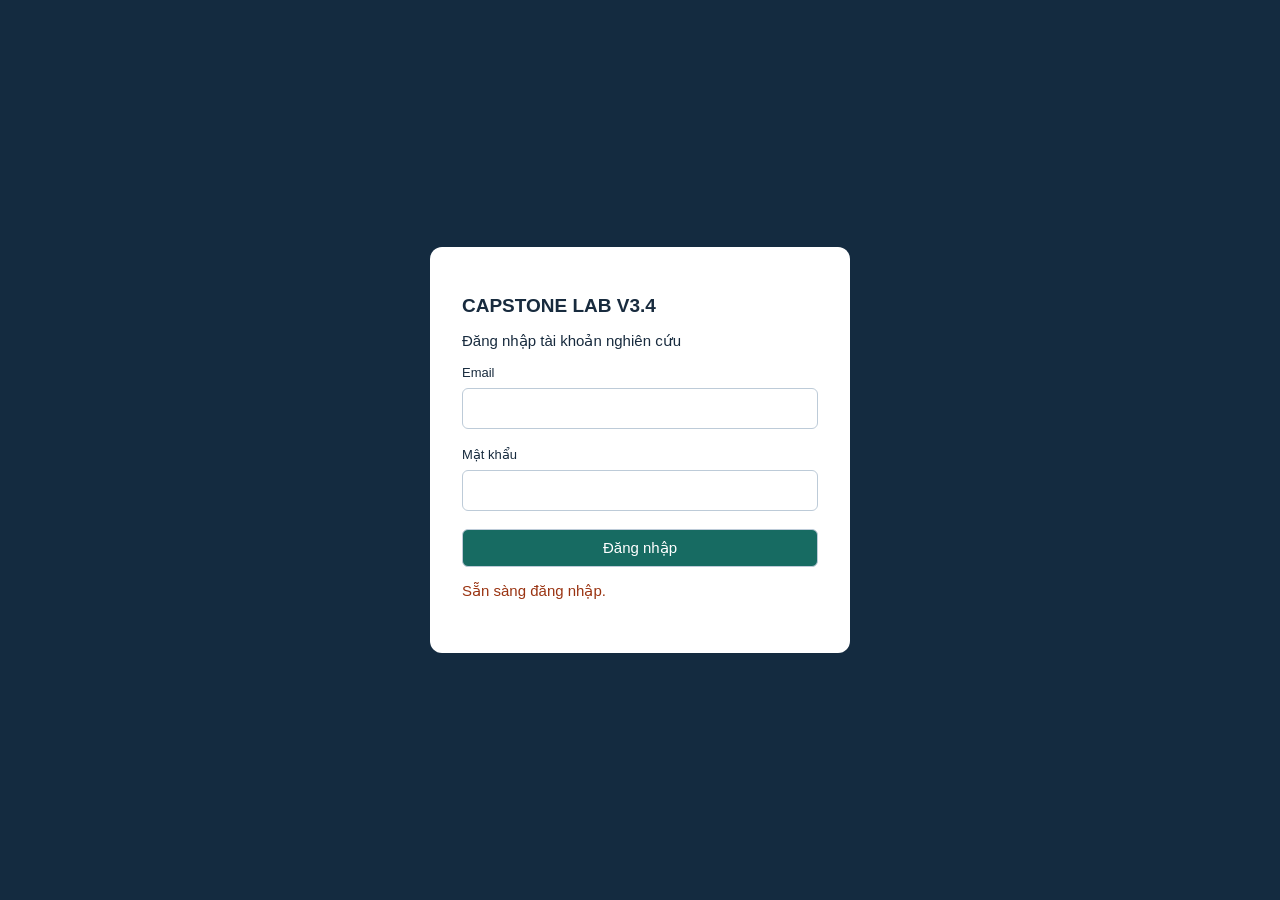
==== capstone-lab/index.html @ 10059aef "Restructure site into project workspace and extract CAPSTONE assets" ====
<!doctype html><html lang="vi"><meta charset="utf-8"><meta name="viewport" content="width=device-width,initial-scale=1"><title>CAPSTONE LAB V3.4</title><link rel="stylesheet" href="assets/base.css"><link rel="stylesheet" href="assets/math.css"><link rel="stylesheet" href="assets/cloud.css"><script src="src/core/error-handler.js"></script><div id="cloudGate"><form id="cloudLogin"><h2>CAPSTONE LAB V3.4</h2><p>Đăng nhập tài khoản nghiên cứu</p><label>Email<input id="cloudEmail" type="email" required autocomplete="username"></label><label>Mật khẩu<input id="cloudPassword" type="password" required autocomplete="current-password"></label><button id="cloudSubmit" type="button">Đăng nhập</button><p id="cloudMessage" role="status" aria-live="polite">Sẵn sàng đăng nhập.</p></form></div><aside><h2>CAPSTONE LAB <small>V3.4</small></h2><p>SOFT SENSOR / RESEARCH WORKSPACE</p><nav id="nav"></nav></aside><main><div class="muted">ĐỒ ÁN TỐT NGHIỆP · WORKSPACE</div><h1 id="title"></h1><div class="notice"><span id="cloudStatus">Chưa đăng nhập</span> <button id="cloudSync">Đồng bộ ngay</button> <button id="cloudBackup">Sao lưu đám mây</button> <button id="cloudList">Danh sách sao lưu</button> <button id="cloudLogout">Đăng xuất</button><div id="cloudVersions"></div></div><div id="view"></div></main><script src="src/core/math-config.js"></script><script src="vendor/mathjax.js"></script><script src="src/core/workspace.js"></script><script src="src/cloud/sync.js"></script></html>
---- capstone-lab/assets/base.css ----
*{box-sizing:border-box}body{margin:0;background:#f4f6f8;color:#182b3e;font:15px Arial,sans-serif}aside{background:#142b40;color:white;padding:26px;position:fixed;width:230px;height:100vh}aside h2{margin:0}aside p{color:#a9c1d3;font-size:12px}nav button{display:block;width:100%;text-align:left;background:none;color:#d7e5ef;border:0;padding:13px;border-radius:7px;margin:4px 0}nav button:hover,nav button.active{background:#29465f;color:white}main{margin-left:230px;padding:32px;max-width:1500px}h1{font-size:28px;margin:8px 0}h2{font-size:19px}small,.muted{color:#607487}section,.tile{background:white;border:1px solid #dbe3eb;border-radius:10px;padding:20px;margin:16px 0}.grid{display:grid;grid-template-columns:repeat(4,1fr);gap:12px}.tile{margin:0}.num{font-size:30px;font-weight:700;margin:8px 0}button,select,input{font:inherit;border:1px solid #bdcbd8;border-radius:6px;padding:9px;background:white;color:#182b3e}button{cursor:pointer}.primary{background:#176b62;color:white;border:0}table{border-collapse:collapse;width:100%;font-variant-numeric:tabular-nums}th,td{border:1px solid #cbd6df;padding:10px;text-align:center;overflow-wrap:anywhere}th{background:#eaf0f5;font-size:12px}td input{width:100%;min-width:75px;background:#eef7ff}progress{width:100%;accent-color:#16836b}label{display:inline-grid;gap:6px;margin:8px 12px 8px 0;font-size:13px}.scroll{overflow:auto}.notice{background:#fff4db;padding:12px;border-radius:7px;font-size:13px}svg{max-width:100%;height:auto}.bar{display:flex;gap:10px;flex-wrap:wrap;align-items:center} @media(max-width:800px){aside{position:static;width:auto;height:auto}nav{display:flex;overflow:auto}nav button{white-space:nowrap;width:auto}main{margin:0;padding:15px}.grid{grid-template-columns:repeat(2,1fr)}}

.labgrid{display:grid;grid-template-columns:minmax(280px,1fr) minmax(320px,1.3fr);gap:18px;align-items:start}.labgrid section{margin:0}.guide{position:sticky;top:16px}.eyebrow{font-size:11px;letter-spacing:1.4px;font-weight:700;color:#176b62}.step{border-left:3px solid #176b62;padding:10px 14px;background:#f0f7f6;margin:12px 0}.step p{margin:6px 0}.field{display:grid;gap:5px;margin:12px 0}.field input{width:100%;background:#eef7ff}.field small{line-height:1.5}.result{background:#edf5f4;padding:12px;border-radius:8px}.result strong{font-size:22px}details{border-top:1px solid #dbe3eb;padding:12px 0}summary{cursor:pointer;font-weight:600}button:active{transform:scale(.98)}button:focus-visible,input:focus-visible,select:focus-visible{outline:3px solid #70a9d5;outline-offset:2px}button:disabled{opacity:.45;cursor:not-allowed} .checklist label{display:flex;align-items:center;gap:8px}.checklist input{width:auto}.stagebar{display:flex;gap:5px;margin:14px 0}.stagebar button{flex:1;padding:7px 2px;font-size:12px}.diagram{background:#f5f8fb;border:1px solid #dbe3eb;border-radius:8px;padding:8px}.diagram svg{display:block;width:100%}.warn{color:#9a3412}.ok{color:#176b62} @media(max-width:950px){.labgrid{grid-template-columns:1fr}.guide{position:static}} @media(prefers-reduced-motion:reduce){button:active{transform:none}} 
.geometry-pair{display:grid;grid-template-columns:minmax(0,1fr) minmax(0,1fr);gap:24px;align-items:center}.geometry-pair svg{display:block;margin:auto}.geometry-pair small{display:block;line-height:1.5}.geometry-pair td{font-size:13px}@media(max-width:950px){.geometry-pair{grid-template-columns:1fr}} svg text{font-family:Arial,sans-serif}.pair25{display:grid;grid-template-columns:minmax(0,1fr) minmax(0,1fr);gap:18px;align-items:start}.pair25 .scroll{max-height:420px}.module25{border-top:3px solid #176b62}.module25 h3{font-size:15px}.module25 textarea{width:100%;font:inherit;border:1px solid #bdcbd8;padding:10px;border-radius:6px}.module25 td:last-child{text-align:left}.module25 svg{background:white}.subnav{position:sticky;top:0;background:#f4f6f8;padding:10px 0;z-index:2}@media(max-width:1100px){.pair25{grid-template-columns:1fr}}@media print{aside,.subnav,button,.notice{display:none!important}main{margin:0;padding:0}.scroll{max-height:none!important;overflow:visible}.module25{break-inside:avoid}body{background:white}}  .overview28{background:#eaf3f2;border:1px solid #c4dbd7;border-radius:10px;padding:16px;margin:16px 0}.overview28 p{margin:8px 0;font-size:13px}.status28{color:#176b62}.fold28{background:white;border:1px solid #dbe3eb;border-radius:8px;margin:8px 0;padding:0}.fold28>summary{padding:14px 16px;display:flex;align-items:center;gap:10px;list-style:none}.fold28>summary::-webkit-details-marker{display:none}.fold28>summary:before{content:'›';font-size:22px;color:#176b62;line-height:1}.fold28[open]>summary:before{transform:rotate(90deg)}.fold28>summary>span{flex:1}.fold28>summary>small{font-weight:400;text-align:right}.fold28[open]>summary{border-bottom:1px solid #dbe3eb;background:#f5f9f9}.foldbody28{padding:12px 16px;min-width:0}.foldbody28>section{border:0;margin:0;padding:4px 0}.foldbody28>section.module25>h2{display:none}@media(max-width:650px){.fold28>summary{flex-wrap:wrap}.fold28>summary>small{width:100%;text-align:left;padding-left:20px}} @media print{.overview28{display:none}}
---- capstone-lab/assets/math.css ----
mjx-assistive-mml{position:absolute!important;width:1px!important;height:1px!important;padding:0!important;margin:-1px!important;overflow:hidden!important;clip:rect(0,0,0,0)!important;white-space:nowrap!important;border:0!important}span[data-math291],span[data-math291] mjx-container{display:inline!important;white-space:nowrap!important;margin:0!important}span[data-math291] svg{display:inline-block!important;max-width:none!important;vertical-align:middle}.field>span[data-math291]{display:inline!important}.num{overflow-wrap:normal;font-size:clamp(18px,2.2vw,30px)}.num mjx-container svg{max-width:100%!important}
---- capstone-lab/assets/cloud.css ----
#cloudGate{position:fixed;inset:0;background:#142b40;z-index:99999;display:grid;place-items:center}#cloudGate[hidden]{display:none}#cloudLogin{background:white;padding:32px;border-radius:12px;width:min(420px,94vw)}#cloudLogin label{display:block;margin:12px 0;width:100%}#cloudSubmit{display:block;width:100%;background:#176b62;color:white;margin-top:16px}#cloudMessage{min-height:24px;color:#9a3412}#cloudLogin input{display:block;width:100%;margin:8px 0 18px;padding:12px}#cloudMessage{overflow-wrap:anywhere}#cloudVersions button{margin:4px}
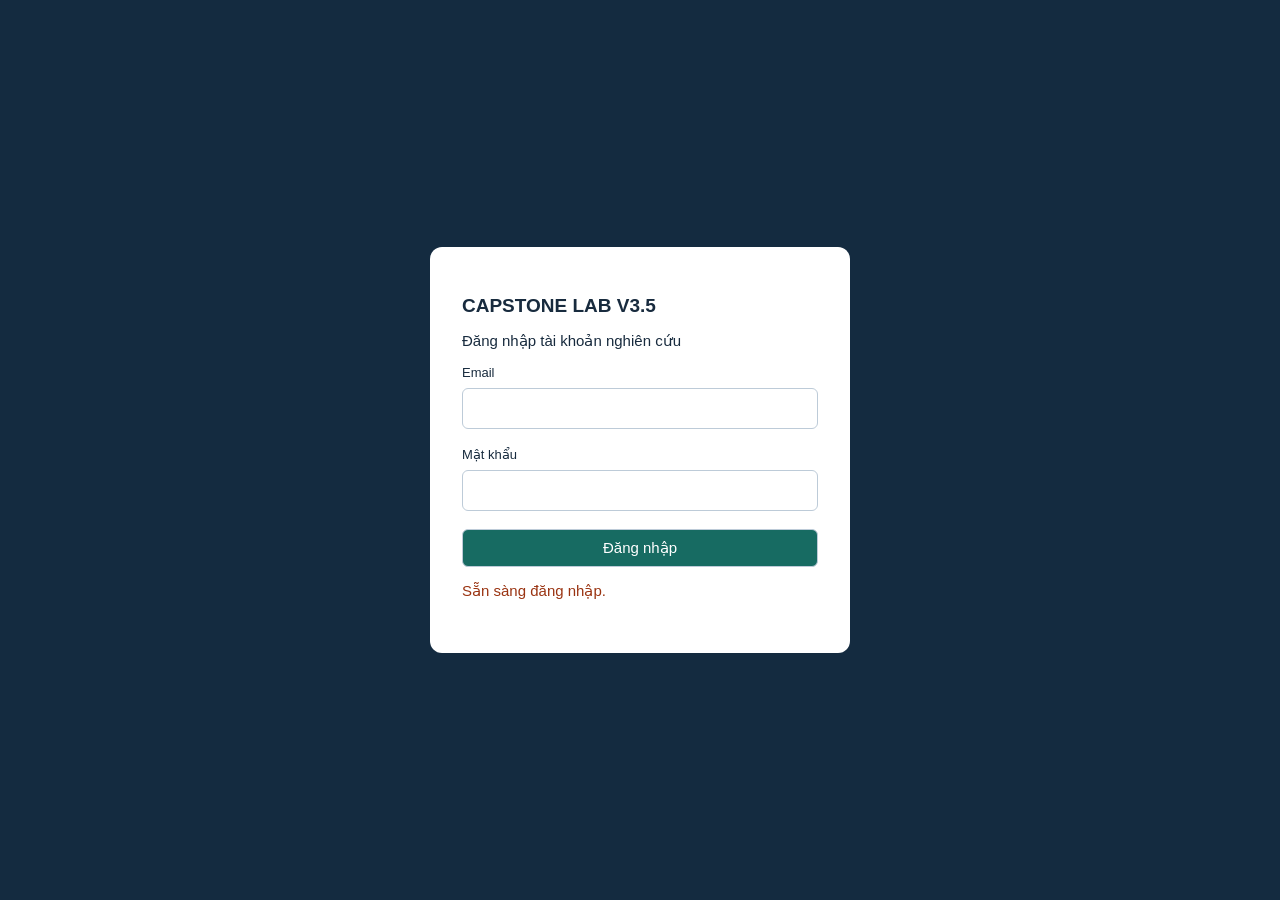
==== commit b8b88eec: "Split CAPSTONE workspace into functional source modules" ====
--- a/capstone-lab/index.html
+++ b/capstone-lab/index.html
@@ -1 +1,28 @@
-<!doctype html><html lang="vi"><meta charset="utf-8"><meta name="viewport" content="width=device-width,initial-scale=1"><title>CAPSTONE LAB V3.4</title><link rel="stylesheet" href="assets/base.css"><link rel="stylesheet" href="assets/math.css"><link rel="stylesheet" href="assets/cloud.css"><script src="src/core/error-handler.js"></script><div id="cloudGate"><form id="cloudLogin"><h2>CAPSTONE LAB V3.4</h2><p>Đăng nhập tài khoản nghiên cứu</p><label>Email<input id="cloudEmail" type="email" required autocomplete="username"></label><label>Mật khẩu<input id="cloudPassword" type="password" required autocomplete="current-password"></label><button id="cloudSubmit" type="button">Đăng nhập</button><p id="cloudMessage" role="status" aria-live="polite">Sẵn sàng đăng nhập.</p></form></div><aside><h2>CAPSTONE LAB <small>V3.4</small></h2><p>SOFT SENSOR / RESEARCH WORKSPACE</p><nav id="nav"></nav></aside><main><div class="muted">ĐỒ ÁN TỐT NGHIỆP · WORKSPACE</div><h1 id="title"></h1><div class="notice"><span id="cloudStatus">Chưa đăng nhập</span> <button id="cloudSync">Đồng bộ ngay</button> <button id="cloudBackup">Sao lưu đám mây</button> <button id="cloudList">Danh sách sao lưu</button> <button id="cloudLogout">Đăng xuất</button><div id="cloudVersions"></div></div><div id="view"></div></main><script src="src/core/math-config.js"></script><script src="vendor/mathjax.js"></script><script src="src/core/workspace.js"></script><script src="src/cloud/sync.js"></script></html>
+<!doctype html><html lang="vi"><meta charset="utf-8"><meta name="viewport" content="width=device-width,initial-scale=1"><title>CAPSTONE LAB V3.5</title><link rel="stylesheet" href="assets/base.css"><link rel="stylesheet" href="assets/math.css"><link rel="stylesheet" href="assets/cloud.css"><script src="src/core/error-handler.js"></script><div id="cloudGate"><form id="cloudLogin"><h2>CAPSTONE LAB V3.5</h2><p>Đăng nhập tài khoản nghiên cứu</p><label>Email<input id="cloudEmail" type="email" required autocomplete="username"></label><label>Mật khẩu<input id="cloudPassword" type="password" required autocomplete="current-password"></label><button id="cloudSubmit" type="button">Đăng nhập</button><p id="cloudMessage" role="status" aria-live="polite">Sẵn sàng đăng nhập.</p></form></div><aside><h2>CAPSTONE LAB <small>V3.5</small></h2><p>SOFT SENSOR / RESEARCH WORKSPACE</p><nav id="nav"></nav></aside><main><div class="muted">ĐỒ ÁN TỐT NGHIỆP · WORKSPACE</div><h1 id="title"></h1><div class="notice"><span id="cloudStatus">Chưa đăng nhập</span> <button id="cloudSync">Đồng bộ ngay</button> <button id="cloudBackup">Sao lưu đám mây</button> <button id="cloudList">Danh sách sao lưu</button> <button id="cloudLogout">Đăng xuất</button><div id="cloudVersions"></div></div><div id="view"></div></main><script src="src/core/math-config.js"></script><script src="vendor/mathjax.js"></script><script src="src/core/state.js"></script>
+<script src="src/design/doe.js"></script>
+<script src="src/experiment/state.js"></script>
+<script src="src/analysis/tn0.js"></script>
+<script src="src/ui/navigation.js"></script>
+<script src="src/fem/import.js"></script>
+<script src="src/export/backup.js"></script>
+<script src="src/experiment/protocols.js"></script>
+<script src="src/experiment/tn1.js"></script>
+<script src="src/experiment/lab.js"></script>
+<script src="src/analysis/state.js"></script>
+<script src="src/experiment/tn2.js"></script>
+<script src="src/ui/tables.js"></script>
+<script src="src/analysis/linear.js"></script>
+<script src="src/ui/charts.js"></script>
+<script src="src/analysis/statistics.js"></script>
+<script src="src/analysis/detail.js"></script>
+<script src="src/fem/results.js"></script>
+<script src="src/export/report.js"></script>
+<script src="src/analysis/aggregate.js"></script>
+<script src="src/ui/aggregate-charts.js"></script>
+<script src="src/export/all.js"></script>
+<script src="src/analysis/regression.js"></script>
+<script src="src/ui/regression.js"></script>
+<script src="src/ui/panels.js"></script>
+<script src="src/ui/notation.js"></script>
+<script src="src/ui/math.js"></script>
+<script src="src/core/start.js"></script><script src="src/cloud/sync.js"></script></html>
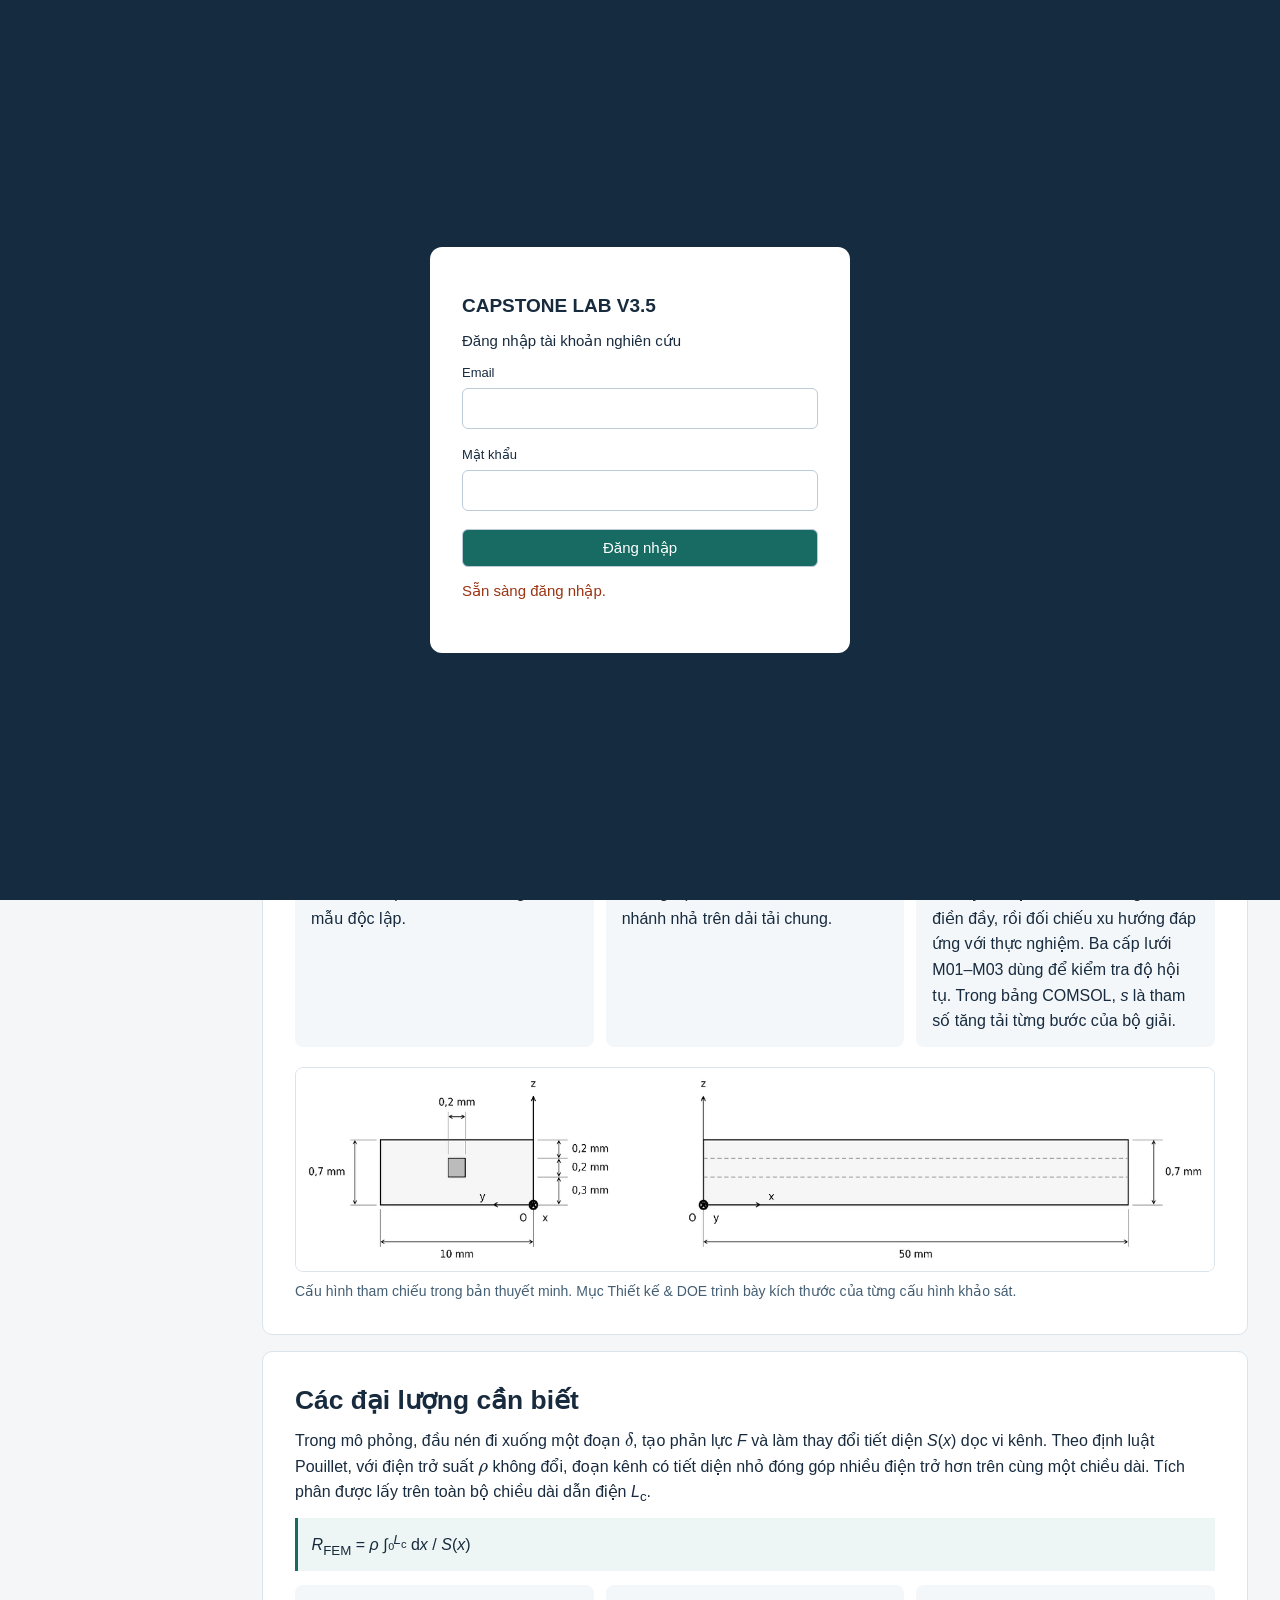
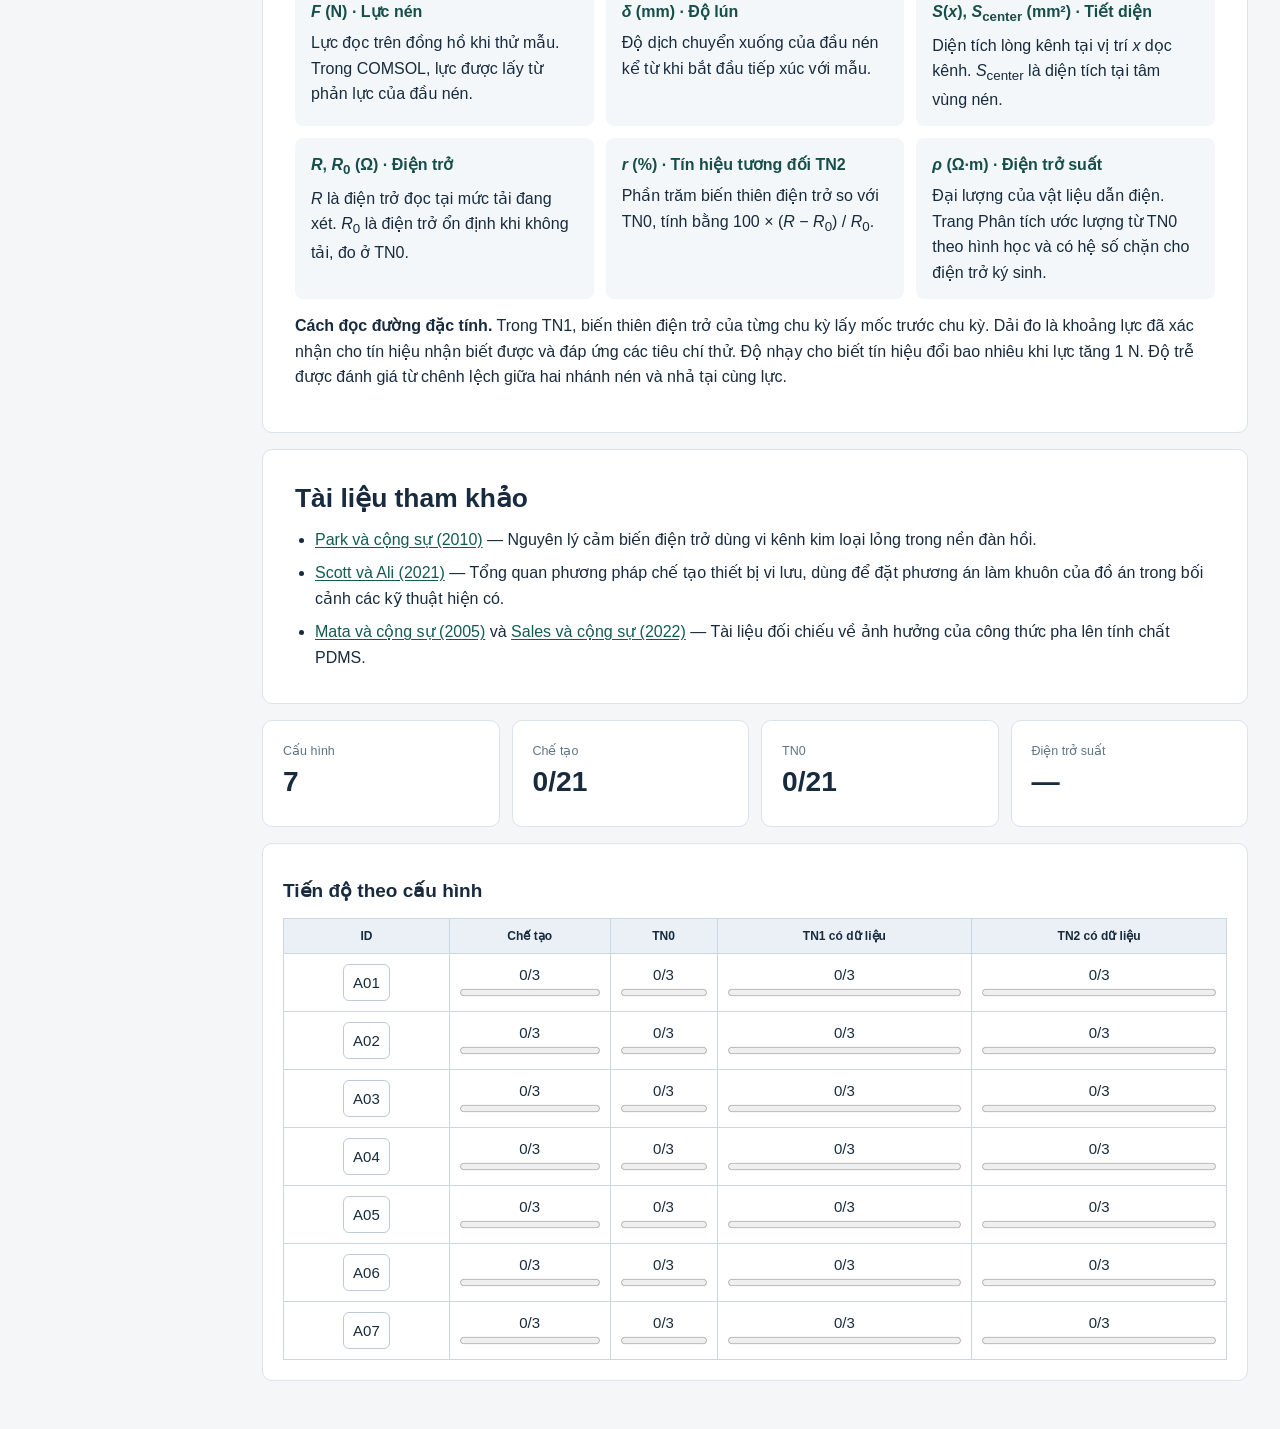
==== commit 2cd20d88: "Explain the capstone project on the overview page" ====
--- a/capstone-lab/index.html
+++ b/capstone-lab/index.html
@@ -1,7 +1,8 @@
-<!doctype html><html lang="vi"><meta charset="utf-8"><meta name="viewport" content="width=device-width,initial-scale=1"><title>CAPSTONE LAB V3.5</title><link rel="stylesheet" href="assets/base.css"><link rel="stylesheet" href="assets/math.css"><link rel="stylesheet" href="assets/cloud.css"><script src="src/core/error-handler.js"></script><div id="cloudGate"><form id="cloudLogin"><h2>CAPSTONE LAB V3.5</h2><p>Đăng nhập tài khoản nghiên cứu</p><label>Email<input id="cloudEmail" type="email" required autocomplete="username"></label><label>Mật khẩu<input id="cloudPassword" type="password" required autocomplete="current-password"></label><button id="cloudSubmit" type="button">Đăng nhập</button><p id="cloudMessage" role="status" aria-live="polite">Sẵn sàng đăng nhập.</p></form></div><aside><h2>CAPSTONE LAB <small>V3.5</small></h2><p>SOFT SENSOR / RESEARCH WORKSPACE</p><nav id="nav"></nav></aside><main><div class="muted">ĐỒ ÁN TỐT NGHIỆP · WORKSPACE</div><h1 id="title"></h1><div class="notice"><span id="cloudStatus">Chưa đăng nhập</span> <button id="cloudSync">Đồng bộ ngay</button> <button id="cloudBackup">Sao lưu đám mây</button> <button id="cloudList">Danh sách sao lưu</button> <button id="cloudLogout">Đăng xuất</button><div id="cloudVersions"></div></div><div id="view"></div></main><script src="src/core/math-config.js"></script><script src="vendor/mathjax.js"></script><script src="src/core/state.js"></script>
+<!doctype html><html lang="vi"><meta charset="utf-8"><meta name="viewport" content="width=device-width,initial-scale=1"><title>CAPSTONE LAB V3.5</title><link rel="stylesheet" href="assets/base.css"><link rel="stylesheet" href="assets/math.css"><link rel="stylesheet" href="assets/cloud.css"><link rel="stylesheet" href="assets/project-overview.css"><script src="src/core/error-handler.js"></script><div id="cloudGate"><form id="cloudLogin"><h2>CAPSTONE LAB V3.5</h2><p>Đăng nhập tài khoản nghiên cứu</p><label>Email<input id="cloudEmail" type="email" required autocomplete="username"></label><label>Mật khẩu<input id="cloudPassword" type="password" required autocomplete="current-password"></label><button id="cloudSubmit" type="button">Đăng nhập</button><p id="cloudMessage" role="status" aria-live="polite">Sẵn sàng đăng nhập.</p></form></div><aside><h2>CAPSTONE LAB <small>V3.5</small></h2><p>SOFT SENSOR / RESEARCH WORKSPACE</p><nav id="nav"></nav></aside><main><div class="muted">ĐỒ ÁN TỐT NGHIỆP · WORKSPACE</div><h1 id="title"></h1><div class="notice"><span id="cloudStatus">Chưa đăng nhập</span> <button id="cloudSync">Đồng bộ ngay</button> <button id="cloudBackup">Sao lưu đám mây</button> <button id="cloudList">Danh sách sao lưu</button> <button id="cloudLogout">Đăng xuất</button><div id="cloudVersions"></div></div><div id="view"></div></main><script src="src/core/math-config.js"></script><script src="vendor/mathjax.js"></script><script src="src/core/state.js"></script>
 <script src="src/design/doe.js"></script>
 <script src="src/experiment/state.js"></script>
 <script src="src/analysis/tn0.js"></script>
+<script src="src/ui/project-overview.js"></script>
 <script src="src/ui/navigation.js"></script>
 <script src="src/fem/import.js"></script>
 <script src="src/export/backup.js"></script>
--- a/capstone-lab/assets/project-overview.css
+++ b/capstone-lab/assets/project-overview.css
@@ -0,0 +1,138 @@
+.project-overview {
+  padding: clamp(18px, 3vw, 32px);
+  font-size: 1rem;
+  line-height: 1.6;
+}
+
+.project-overview h2 {
+  margin: 0 0 0.7rem;
+  font-size: clamp(1.25rem, 2.1vw, 1.65rem);
+  line-height: 1.25;
+}
+
+.project-intro {
+  display: grid;
+  grid-template-columns: minmax(0, 1.05fr) minmax(0, 0.95fr);
+  gap: clamp(18px, 3vw, 34px);
+  align-items: center;
+  background: #eef5f8;
+}
+
+.project-intro h2 {
+  font-size: clamp(1.45rem, 2.5vw, 2.25rem);
+}
+
+.project-overview p {
+  margin: 0.65rem 0;
+}
+
+.project-lead {
+  font-weight: 600;
+}
+
+.project-figure {
+  min-width: 0;
+  margin: 0;
+}
+
+.project-figure a {
+  display: block;
+  border: 1px solid #dbe3eb;
+  border-radius: 8px;
+  overflow: hidden;
+  background: #fff;
+}
+
+.project-figure img {
+  display: block;
+  width: 100%;
+  height: auto;
+}
+
+.project-figure figcaption {
+  margin-top: 0.5rem;
+  font-size: 0.875rem;
+  color: #445f73;
+}
+
+.project-geometry {
+  max-width: 62rem;
+  margin: 1.25rem auto 0;
+}
+
+.project-method,
+.project-quantities {
+  display: grid;
+  grid-template-columns: repeat(3, minmax(0, 1fr));
+  gap: 12px;
+  margin: 0.9rem 0;
+}
+
+.project-method {
+  padding-left: 0;
+  list-style: none;
+}
+
+.project-method li,
+.project-quantities div {
+  min-width: 0;
+  border-radius: 8px;
+  background: #f3f7fa;
+  padding: 0.85rem 1rem;
+}
+
+.project-method h3,
+.project-quantities dt {
+  margin: 0;
+  color: #174e49;
+  font-size: 1rem;
+  font-weight: 700;
+}
+
+.project-method p,
+.project-quantities dd {
+  margin: 0.35rem 0 0;
+}
+
+.project-equation {
+  padding: 0.65rem 0.85rem;
+  border-left: 3px solid #176b62;
+  background: #edf6f4;
+}
+
+.project-sources ul {
+  margin: 0;
+  padding-left: 1.25rem;
+}
+
+.project-sources li + li {
+  margin-top: 0.5rem;
+}
+
+.project-sources a,
+.project-progress-link {
+  color: #125b53;
+  text-underline-offset: 0.15em;
+}
+
+@media (max-width: 980px) {
+  .project-intro {
+    grid-template-columns: 1fr;
+  }
+
+  .project-intro .project-figure {
+    max-width: 38rem;
+  }
+
+  .project-method,
+  .project-quantities {
+    grid-template-columns: repeat(2, minmax(0, 1fr));
+  }
+}
+
+@media (max-width: 570px) {
+  .project-method,
+  .project-quantities {
+    grid-template-columns: 1fr;
+  }
+}
